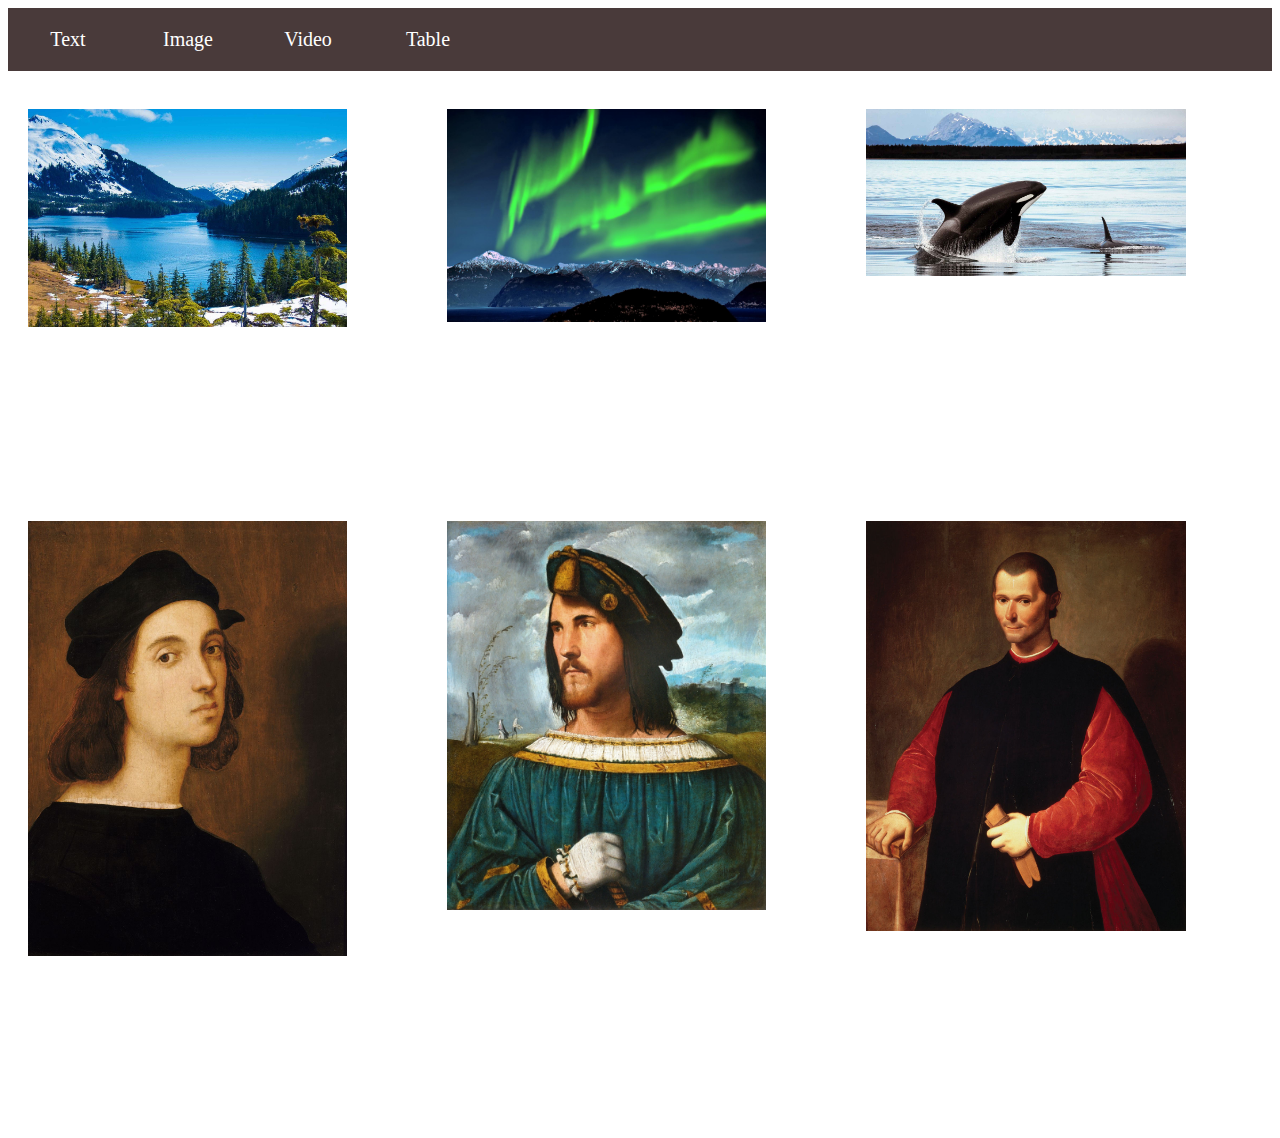
==== page2.html @ ca80e43a "Initial pages" ====
<!DOCTYPE html>

<html>
	<head>
		<title>Page 2</title>
		<link rel="stylesheet" href="style.css" />
	</head>

	<body>

		<!-- Nav -->
		<nav>
			<ul>
			
			<li><a href="index.html">Text</a></li>
			<li><a href="page2.html">Image</a></li>
			<li><a href="page3.html">Video</a></li>
			<li><a href="page4.html">Table</a></li>

			</ul>
		</nav>

        <br>
        
        <!-- Image -->
        <div class = "image-container">

            <div class = "images">
                <img src = "images/view1.jpg">
            </div>

            <div class = "images">
                <img src = "images/view2.jpg">
            </div>

            <div class = "images">
                <img src = "images/view3.jpg">
            </div>

        </div>

        <div class = "image-container">

            <div class = "images">
                <img src = "images/art1.jpg">
            </div>

            <div class = "images">
                <img src = "images/art2.jpg">
            </div>

            <div class = "images">
                <img src = "images/art3.jpg">
            </div>

        </div>

	</body>
</html>
---- style.css ----
*{
    box-sizing: border-box;
}

nav {
    background-color: #493a3a;
    width: 100%;
    overflow: auto;
}

nav a{
    width:120px;
    display: block;
    color: white;
    text-align: center;
    padding: 20px 10px;
    text-decoration: none;
    background-color: #493a3a;
    font-size: 20px;
}

ul { 
    margin: 0;
    padding: 0;
    list-style-type: none;
}
  
li {
    float: left;  
}
  
li a:hover {
    background-color: green;
}

.image-container{
    margin: auto;
    overflow: auto;
}

.images{
    margin: 20px;
    float: left;
    width: 30%;
    padding-bottom: 150px;
    padding-right: 60px;
}

.images img{
    width: 100%;
    height: auto;
}
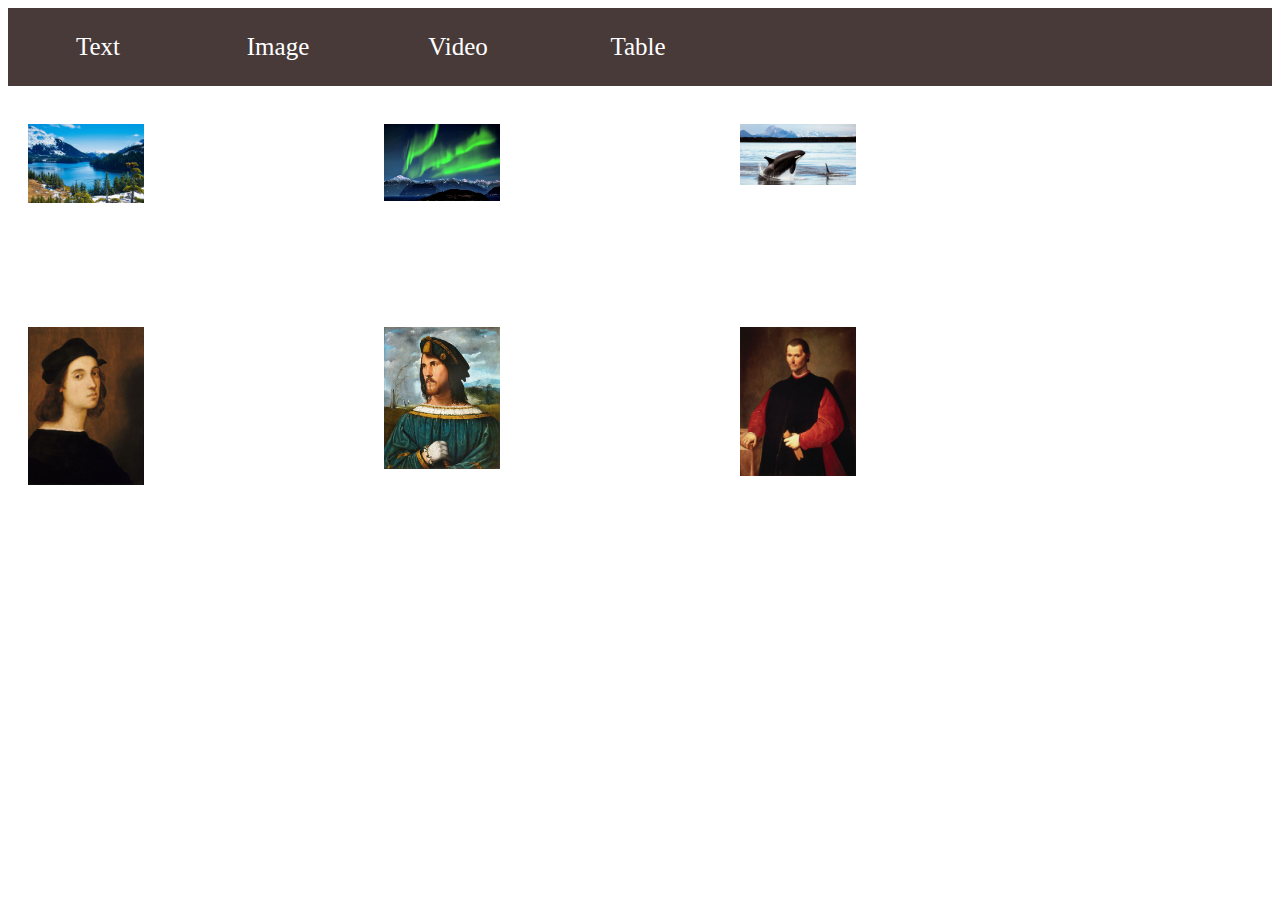
==== commit b7deeb31: "Update page2.html" ====
--- a/page2.html
+++ b/page2.html
@@ -26,15 +26,15 @@
         <div class = "image-container">
 
             <div class = "images">
-                <img src = "images/view1.jpg">
+                <img src = "images/view1.jpg" alt = "Lake">
             </div>
 
             <div class = "images">
-                <img src = "images/view2.jpg">
+                <img src = "images/view2.jpg" alt = "Sky">
             </div>
 
             <div class = "images">
-                <img src = "images/view3.jpg">
+                <img src = "images/view3.jpg" alt = "Killer Whale">
             </div>
 
         </div>
@@ -42,15 +42,15 @@
         <div class = "image-container">
 
             <div class = "images">
-                <img src = "images/art1.jpg">
+                <img src = "images/art1.jpg" alt = "Raphael">
             </div>
 
             <div class = "images">
-                <img src = "images/art2.jpg">
+                <img src = "images/art2.jpg" alt = "Borgia">
             </div>
 
             <div class = "images">
-                <img src = "images/art3.jpg">
+                <img src = "images/art3.jpg" alt = "Machiavelli">
             </div>
 
         </div>
--- a/style.css
+++ b/style.css
@@ -1,7 +1,3 @@
-*{
-    box-sizing: border-box;
-}
-
 nav {
     background-color: #493a3a;
     width: 100%;
@@ -9,14 +5,14 @@
 }
 
 nav a{
-    width:120px;
+    width:150px;
     display: block;
     color: white;
     text-align: center;
-    padding: 20px 10px;
+    padding: 25px 15px;
     text-decoration: none;
     background-color: #493a3a;
-    font-size: 20px;
+    font-size: 25px;
 }
 
 ul { 
@@ -33,6 +29,28 @@
     background-color: green;
 }
 
+form{
+    margin: 20px;
+    font-size: 30px;
+}
+
+input[type="text"]{
+    height: 25px;
+    width: 300px;
+    background-color: rgb(225, 238, 255);
+}
+
+input[type="radio"]{
+    height: 25px;
+    width: 40px;
+}
+
+input[type="submit"]{
+    height:30px;
+    width: 80px;
+    font-size: 18px;
+}
+
 .image-container{
     margin: auto;
     overflow: auto;
@@ -41,12 +59,45 @@
 .images{
     margin: 20px;
     float: left;
-    width: 30%;
-    padding-bottom: 150px;
-    padding-right: 60px;
+    width: 25%;
+    padding-bottom: 80px;
+    padding-right: 200px;
+    box-sizing: border-box;
 }
 
 .images img{
     width: 100%;
     height: auto;
 }
+
+
+iframe{
+    margin: 20px;
+    width: 16vw;
+    height: 10vw;
+    display: block;
+    float: left;
+    margin-top: 50px;
+    margin-right: 200px;
+}
+
+
+table{
+    border-collapse: collapse;
+    width: 100%;
+}
+
+th, td{
+    border: 1px solid black;
+    text-align: left;
+    padding: 10px;
+}
+
+th{
+    font-size: 40px;
+}
+
+td{
+    font-size: 30px;
+}
+
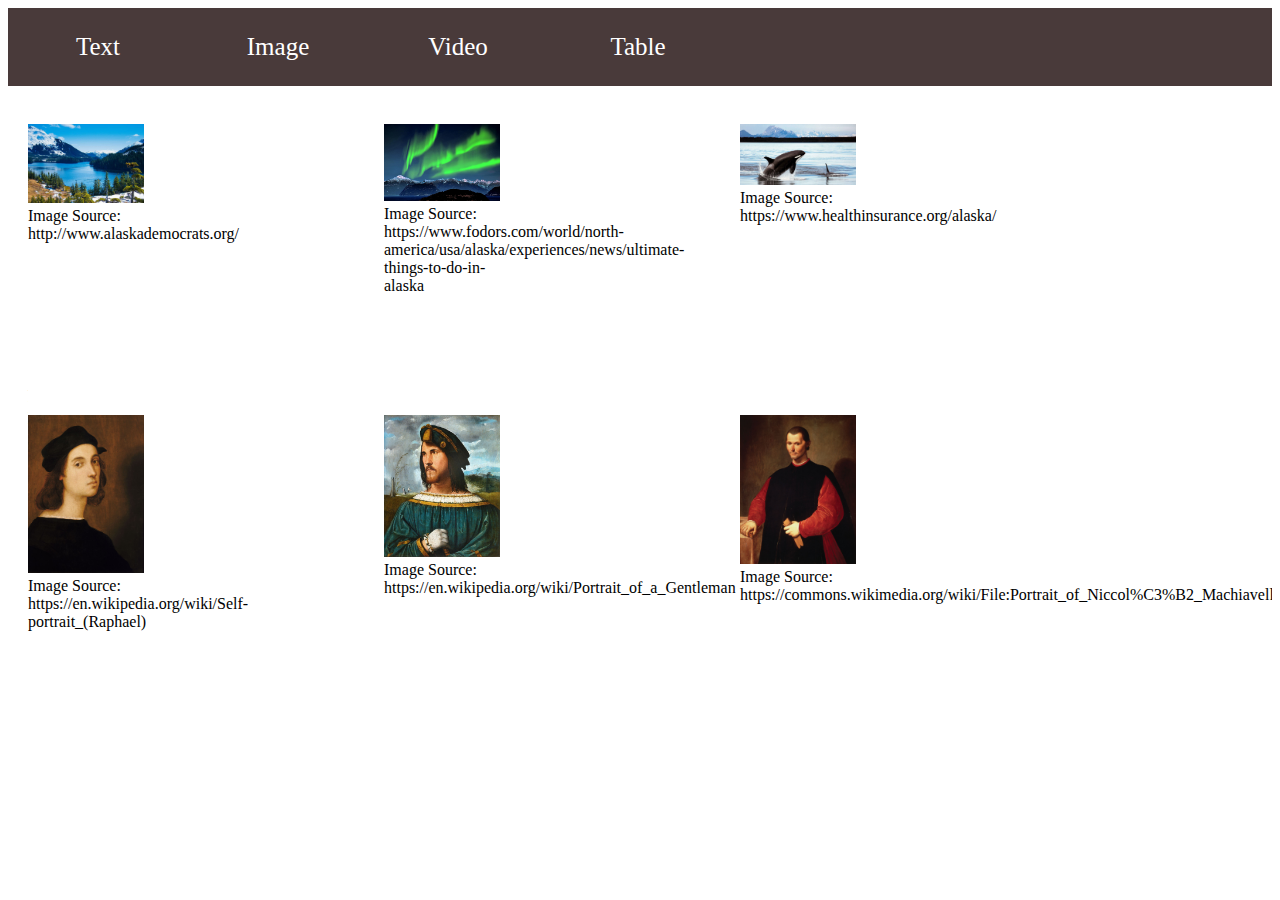
==== commit e4647b73: "Update page2.html" ====
--- a/page2.html
+++ b/page2.html
@@ -27,14 +27,17 @@
 
             <div class = "images">
                 <img src = "images/view1.jpg" alt = "Lake">
+                <figcaption>Image Source: http://www.alaskademocrats.org/</figcaption>
             </div>
 
             <div class = "images">
                 <img src = "images/view2.jpg" alt = "Sky">
+                <figcaption>Image Source: https://www.fodors.com/world/north-america/usa/alaska/experiences/news/ultimate-things-to-do-in-alaska</figcaption>
             </div>
 
             <div class = "images">
                 <img src = "images/view3.jpg" alt = "Killer Whale">
+                <figcaption>Image Source: https://www.healthinsurance.org/alaska/</figcaption>
             </div>
 
         </div>
@@ -43,14 +46,17 @@
 
             <div class = "images">
                 <img src = "images/art1.jpg" alt = "Raphael">
+                <figcaption>Image Source: https://en.wikipedia.org/wiki/Self-portrait_(Raphael)</figcaption>
             </div>
 
             <div class = "images">
                 <img src = "images/art2.jpg" alt = "Borgia">
+                <figcaption>Image Source: https://en.wikipedia.org/wiki/Portrait_of_a_Gentleman</figcaption>
             </div>
 
             <div class = "images">
                 <img src = "images/art3.jpg" alt = "Machiavelli">
+                <figcaption>Image Source: https://commons.wikimedia.org/wiki/File:Portrait_of_Niccol%C3%B2_Machiavelli_by_Santi_di_Tito.jpg</figcaption>
             </div>
 
         </div>
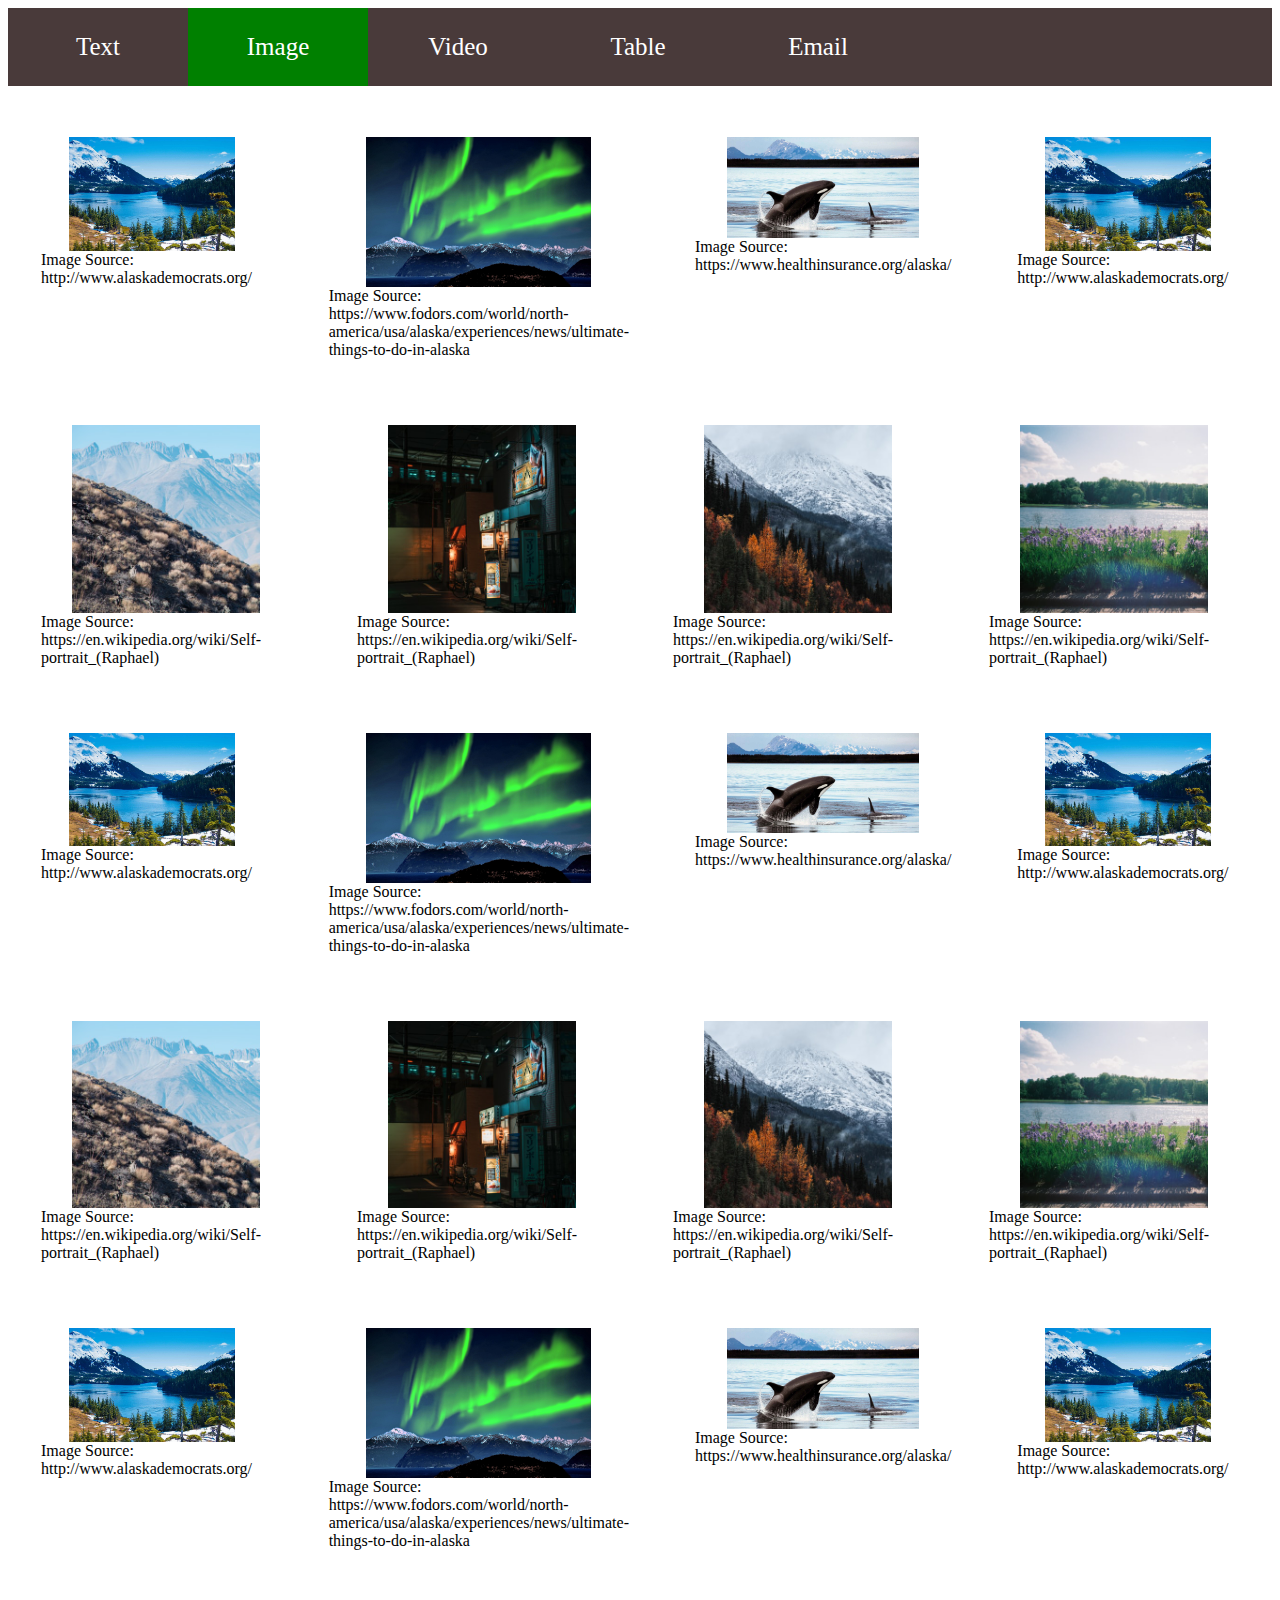
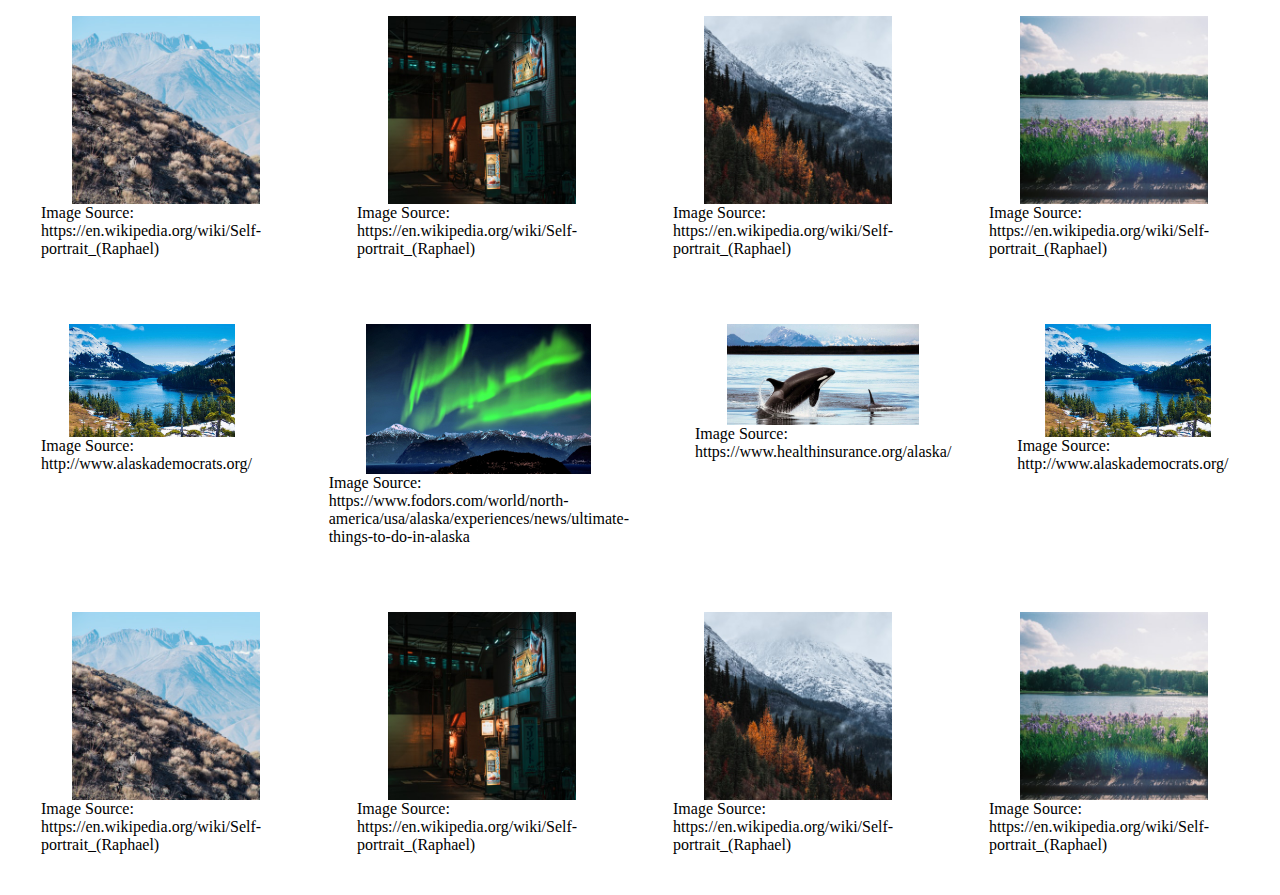
==== commit 0226c2a1: "Add features" ====
--- a/page2.html
+++ b/page2.html
@@ -2,8 +2,11 @@
 
 <html>
 	<head>
-		<title>Page 2</title>
-		<link rel="stylesheet" href="style.css" />
+        <title>Page 2</title>
+        <meta name="viewport" content="width=device-width, initial-scale=1, user-scalable=no" />
+        <link rel="stylesheet" href="style.css" />
+        <script defer src="image.js"></script>
+        <script defer src="backTop.js"></script>
 	</head>
 
 	<body>
@@ -13,16 +16,21 @@
 			<ul>
 			
 			<li><a href="index.html">Text</a></li>
-			<li><a href="page2.html">Image</a></li>
+			<li class="active"><a href="page2.html">Image</a></li>
 			<li><a href="page3.html">Video</a></li>
-			<li><a href="page4.html">Table</a></li>
+            <li><a href="page4.html">Table</a></li>
+            <li><a href="page5.html">Email</a></li>
 
 			</ul>
 		</nav>
 
         <br>
+
+        <li><a href="#"><button id = "btn" title = "Scroll-to-Top">Back to Top</button></a></li>
         
         <!-- Image -->
+
+        <!--
         <div class = "image-container">
 
             <div class = "images">
@@ -60,6 +68,171 @@
             </div>
 
         </div>
+    -->
+
+        <div class = "flex-container">
+
+            <div class = "item">
+                <img src = "images/view1.jpg" alt = "Lake">
+                <figcaption>Image Source: http://www.alaskademocrats.org/</figcaption>
+            </div>
+
+            <div class = "item">
+                <img src = "images/view2.jpg" alt = "Sky">
+                <figcaption>Image Source: https://www.fodors.com/world/north-america/usa/alaska/experiences/news/ultimate-things-to-do-in-alaska</figcaption>
+            </div>
+
+            <div class = "item">
+                <img src = "images/view3.jpg" alt = "Killer Whale">
+                <figcaption>Image Source: https://www.healthinsurance.org/alaska/</figcaption>
+            </div>
+
+            <div class = "item">
+                <img src = "images/view1.jpg" alt = "Lake">
+                <figcaption>Image Source: http://www.alaskademocrats.org/</figcaption>
+            </div>
+
+            <div class = "item">
+                <img src = "images/sky1.jpg" alt = "Raphael">
+                <figcaption>Image Source: https://en.wikipedia.org/wiki/Self-portrait_(Raphael)</figcaption>
+            </div>
+
+            <div class = "item">
+                <img src = "images/japan1.jpg" alt = "Raphael">
+                <figcaption>Image Source: https://en.wikipedia.org/wiki/Self-portrait_(Raphael)</figcaption>
+            </div>
+
+            <div class = "item">
+                <img src = "images/trees1.jpg" alt = "Raphael">
+                <figcaption>Image Source: https://en.wikipedia.org/wiki/Self-portrait_(Raphael)</figcaption>
+            </div>
+
+            <div class = "item">
+                <img src = "images/flowers1.jpg" alt = "Raphael">
+                <figcaption>Image Source: https://en.wikipedia.org/wiki/Self-portrait_(Raphael)</figcaption>
+            </div>
+
+            <div class = "item">
+                <img src = "images/view1.jpg" alt = "Lake">
+                <figcaption>Image Source: http://www.alaskademocrats.org/</figcaption>
+            </div>
+
+            <div class = "item">
+                <img src = "images/view2.jpg" alt = "Sky">
+                <figcaption>Image Source: https://www.fodors.com/world/north-america/usa/alaska/experiences/news/ultimate-things-to-do-in-alaska</figcaption>
+            </div>
+
+            <div class = "item">
+                <img src = "images/view3.jpg" alt = "Killer Whale">
+                <figcaption>Image Source: https://www.healthinsurance.org/alaska/</figcaption>
+            </div>
+
+            <div class = "item">
+                <img src = "images/view1.jpg" alt = "Lake">
+                <figcaption>Image Source: http://www.alaskademocrats.org/</figcaption>
+            </div>
+
+            <div class = "item">
+                <img src = "images/sky1.jpg" alt = "Raphael">
+                <figcaption>Image Source: https://en.wikipedia.org/wiki/Self-portrait_(Raphael)</figcaption>
+            </div>
+
+            <div class = "item">
+                <img src = "images/japan1.jpg" alt = "Raphael">
+                <figcaption>Image Source: https://en.wikipedia.org/wiki/Self-portrait_(Raphael)</figcaption>
+            </div>
+
+            <div class = "item">
+                <img src = "images/trees1.jpg" alt = "Raphael">
+                <figcaption>Image Source: https://en.wikipedia.org/wiki/Self-portrait_(Raphael)</figcaption>
+            </div>
+
+            <div class = "item">
+                <img src = "images/flowers1.jpg" alt = "Raphael">
+                <figcaption>Image Source: https://en.wikipedia.org/wiki/Self-portrait_(Raphael)</figcaption>
+            </div>
+
+            <div class = "item">
+                <img src = "images/view1.jpg" alt = "Lake">
+                <figcaption>Image Source: http://www.alaskademocrats.org/</figcaption>
+            </div>
+
+            <div class = "item">
+                <img src = "images/view2.jpg" alt = "Sky">
+                <figcaption>Image Source: https://www.fodors.com/world/north-america/usa/alaska/experiences/news/ultimate-things-to-do-in-alaska</figcaption>
+            </div>
+
+            <div class = "item">
+                <img src = "images/view3.jpg" alt = "Killer Whale">
+                <figcaption>Image Source: https://www.healthinsurance.org/alaska/</figcaption>
+            </div>
+
+            <div class = "item">
+                <img src = "images/view1.jpg" alt = "Lake">
+                <figcaption>Image Source: http://www.alaskademocrats.org/</figcaption>
+            </div>
+
+            <div class = "item">
+                <img src = "images/sky1.jpg" alt = "Raphael">
+                <figcaption>Image Source: https://en.wikipedia.org/wiki/Self-portrait_(Raphael)</figcaption>
+            </div>
+
+            <div class = "item">
+                <img src = "images/japan1.jpg" alt = "Raphael">
+                <figcaption>Image Source: https://en.wikipedia.org/wiki/Self-portrait_(Raphael)</figcaption>
+            </div>
+
+            <div class = "item">
+                <img src = "images/trees1.jpg" alt = "Raphael">
+                <figcaption>Image Source: https://en.wikipedia.org/wiki/Self-portrait_(Raphael)</figcaption>
+            </div>
+
+            <div class = "item">
+                <img src = "images/flowers1.jpg" alt = "Raphael">
+                <figcaption>Image Source: https://en.wikipedia.org/wiki/Self-portrait_(Raphael)</figcaption>
+            </div>
+
+            <div class = "item">
+                <img src = "images/view1.jpg" alt = "Lake">
+                <figcaption>Image Source: http://www.alaskademocrats.org/</figcaption>
+            </div>
+
+            <div class = "item">
+                <img src = "images/view2.jpg" alt = "Sky">
+                <figcaption>Image Source: https://www.fodors.com/world/north-america/usa/alaska/experiences/news/ultimate-things-to-do-in-alaska</figcaption>
+            </div>
+
+            <div class = "item">
+                <img src = "images/view3.jpg" alt = "Killer Whale">
+                <figcaption>Image Source: https://www.healthinsurance.org/alaska/</figcaption>
+            </div>
+
+            <div class = "item">
+                <img src = "images/view1.jpg" alt = "Lake">
+                <figcaption>Image Source: http://www.alaskademocrats.org/</figcaption>
+            </div>
+
+            <div class = "item">
+                <img src = "images/sky1.jpg" alt = "Raphael">
+                <figcaption>Image Source: https://en.wikipedia.org/wiki/Self-portrait_(Raphael)</figcaption>
+            </div>
+
+            <div class = "item">
+                <img src = "images/japan1.jpg" alt = "Raphael">
+                <figcaption>Image Source: https://en.wikipedia.org/wiki/Self-portrait_(Raphael)</figcaption>
+            </div>
+
+            <div class = "item">
+                <img src = "images/trees1.jpg" alt = "Raphael">
+                <figcaption>Image Source: https://en.wikipedia.org/wiki/Self-portrait_(Raphael)</figcaption>
+            </div>
+
+            <div class = "item">
+                <img src = "images/flowers1.jpg" alt = "Raphael">
+                <figcaption>Image Source: https://en.wikipedia.org/wiki/Self-portrait_(Raphael)</figcaption>
+            </div>
+
+        </div>
 
 	</body>
 </html>--- a/style.css
+++ b/style.css
@@ -2,6 +2,7 @@
     background-color: #493a3a;
     width: 100%;
     overflow: auto;
+    position: relative;
 }
 
 nav a{
@@ -13,6 +14,10 @@
     text-decoration: none;
     background-color: #493a3a;
     font-size: 25px;
+
+    
+    top: 50%;
+    left: 50%;
 }
 
 ul { 
@@ -29,9 +34,21 @@
     background-color: green;
 }
 
+nav ul li.active a{
+    color: white;
+    background-color: green;
+}
+
 form{
-    margin: 20px;
+    
     font-size: 30px;
+
+    position: absolute;
+    top: 50%;
+    left: 50%;
+    transform: translate(-50%, -50%);
+
+    
 }
 
 input[type="text"]{
@@ -71,26 +88,23 @@
 }
 
 
-iframe{
-    margin: 20px;
-    width: 16vw;
-    height: 10vw;
-    display: block;
-    float: left;
-    margin-top: 50px;
-    margin-right: 200px;
-}
+
 
 
 table{
     border-collapse: collapse;
     width: 100%;
+
+    
 }
 
 th, td{
     border: 1px solid black;
-    text-align: left;
+    text-align: center;
+    vertical-align: middle;
     padding: 10px;
+
+    
 }
 
 th{
@@ -101,3 +115,124 @@
     font-size: 30px;
 }
 
+.flex-container {
+    display: flex;
+    flex-wrap: wrap;
+    
+}
+.video {
+    box-sizing: border-box;
+    
+    margin: 1rem;
+    padding: 1rem;
+    border: 1px solid black;
+    border-radius: 5px;
+}
+
+.item {
+    flex: 20%;
+    box-sizing: border-box;
+    
+    margin: 1rem;
+    padding: 1rem;
+    border: 1px solid white;
+    border-radius: 5px;
+}
+
+.vids {
+    flex: 20%;
+    box-sizing: border-box;
+    
+    margin: 2rem;
+    padding: 1rem;
+    border: 1px solid white;
+    border-radius: 5px;
+}
+
+img {
+    display: block;
+    width: 100%;
+    max-width: 75%;
+    height: auto;
+    margin: auto;
+    cursor: pointer;
+}
+.video iframe {
+    display: block;
+    width: 100%;
+    min-height: 50%;
+    height: auto;
+    margin: auto;
+}
+
+#lightbox {
+    position: fixed;
+    z-index: 100;
+    top: 0;
+    width: 100%;
+    height: 100%;
+    background-color: rgba(0, 0, 0, 0.83);
+    display: none;
+}
+
+#lightbox.active {
+    display: flex;
+    justify-content: center;
+    align-items: center;
+}
+  
+#lightbox img {
+    width: 40%;
+    height: auto;
+    max-height: 80%;
+    padding: 4px;
+    background-color: black;
+    border: 2px solid white;
+}
+
+#lightbox video {
+    width: 40%;
+    height: auto;
+    max-height: 80%;
+    padding: 4px;
+    background-color: black;
+    border: 2px solid white;
+}
+
+.video-player {
+    z-index: 1000;
+    width: 100%;
+    position: absolute;
+    left: 50%;
+    top: 50%;
+    transform: translate(-20%, -50%);
+    display: none;
+    justify-content: center;
+    align-items: center;
+}
+
+#btn {
+    display: none;
+    position: fixed;
+    bottom: 20px;
+    right: 30px;
+    z-index: 90;
+    font-size: 20px;
+    border: none;
+    outline: none;
+    background-color: lightgoldenrodyellow;
+    color: black;
+    cursor: pointer;
+    padding: 15px;
+    border-radius: 4px;
+}
+
+#btn:hover{
+    background-color: lightskyblue;
+}
+
+/*
+.email-form #email-suc{
+    display: none;
+}
+*/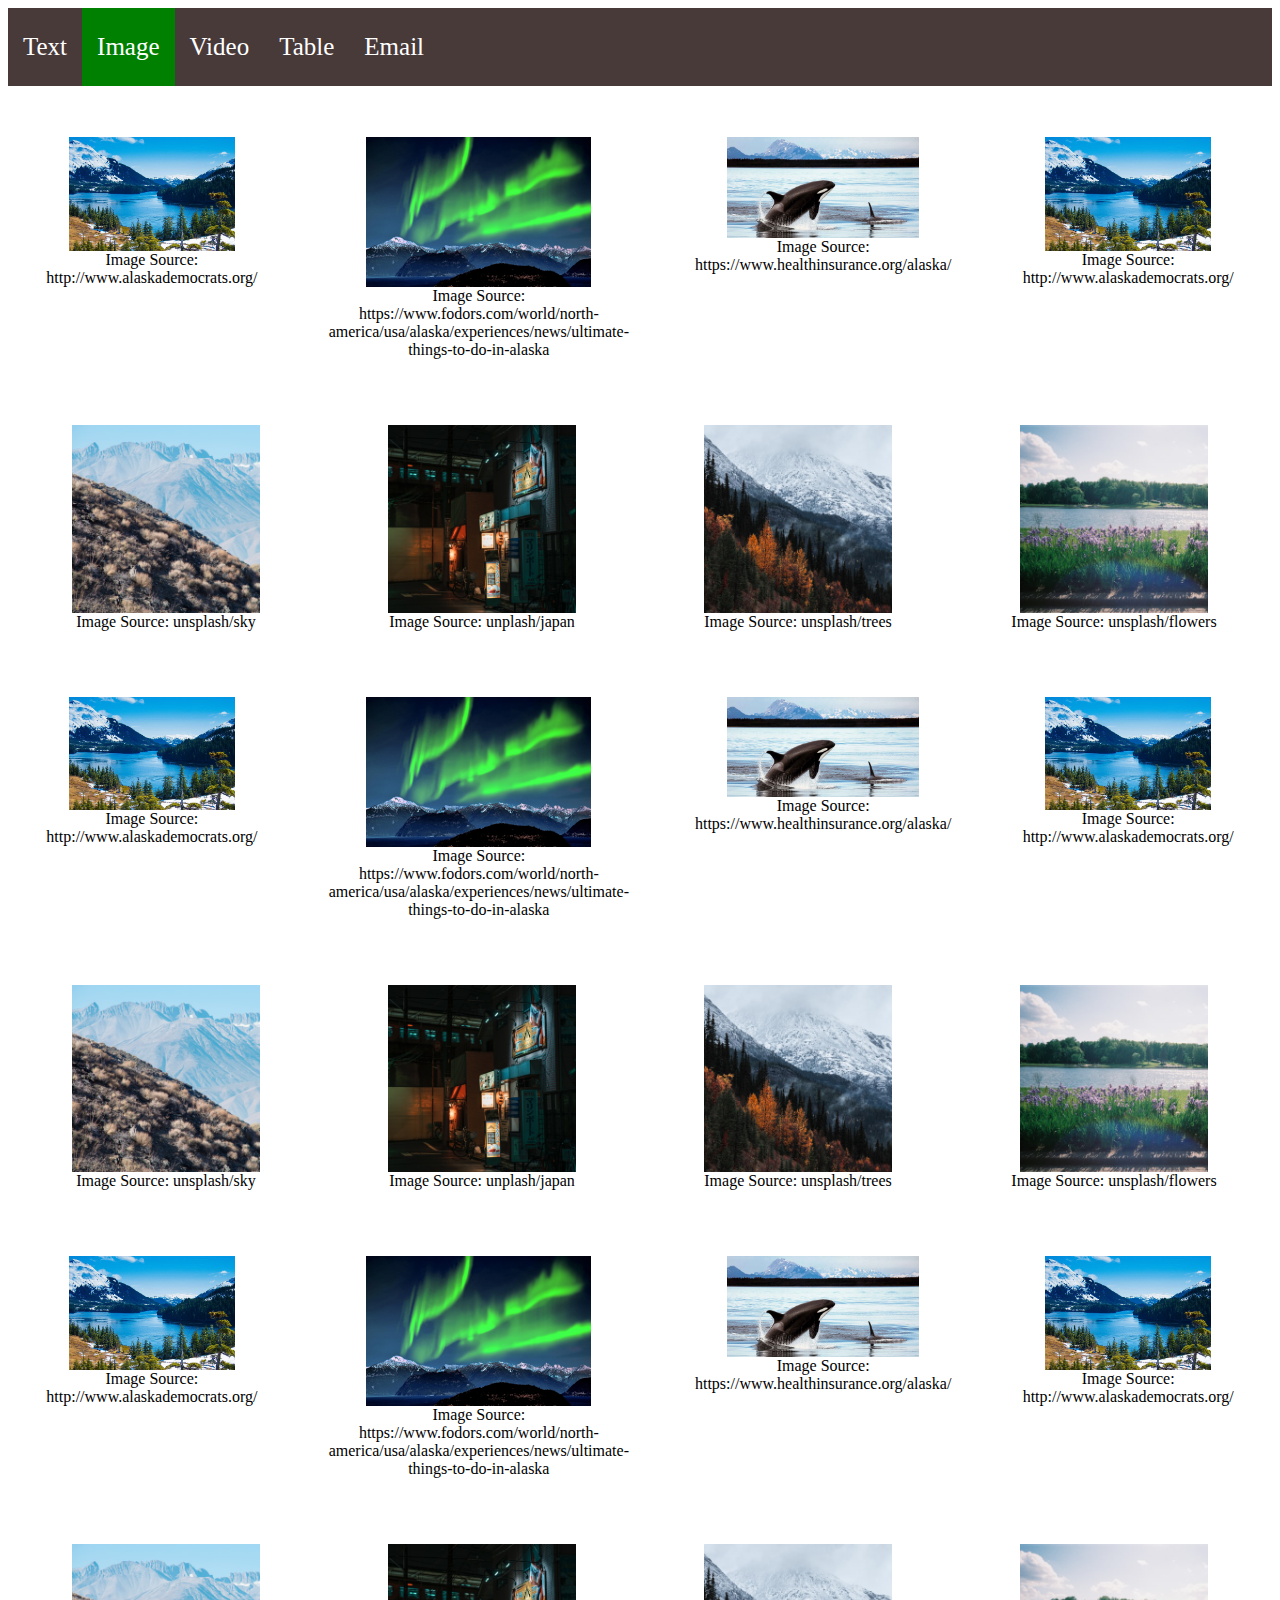
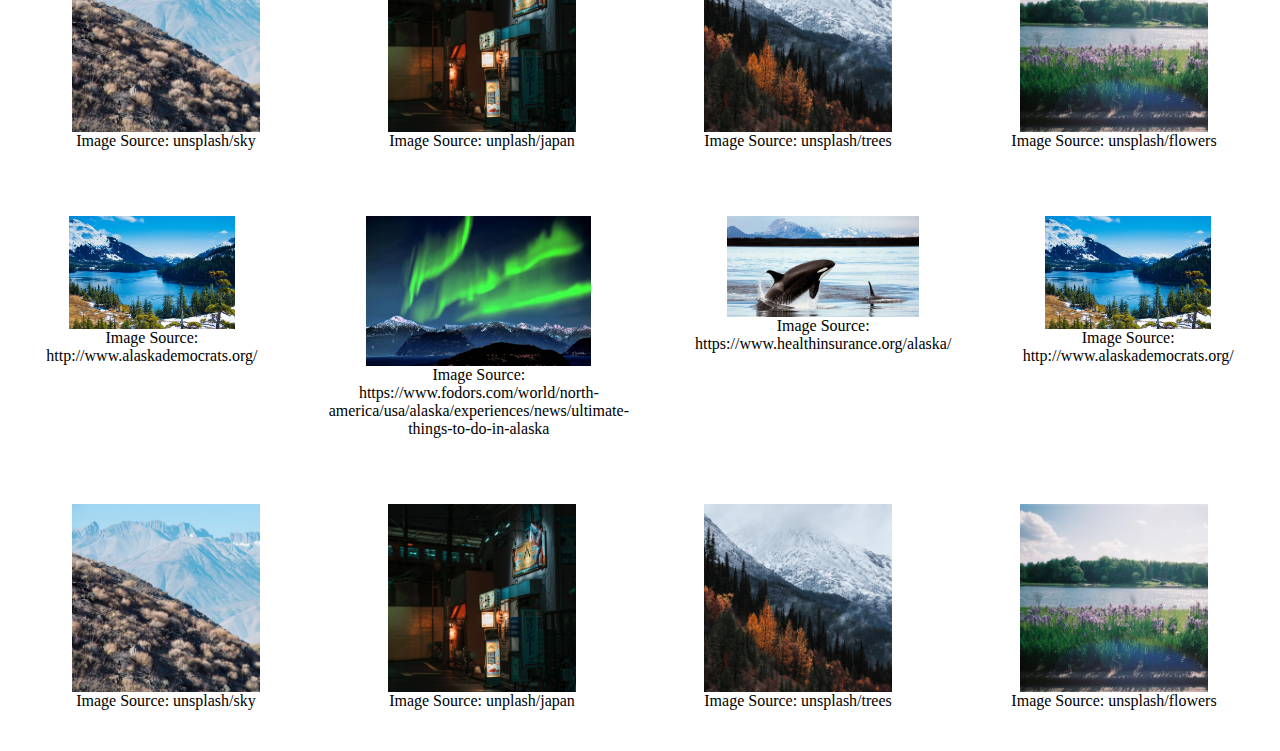
==== commit b328f482: "Update all pages" ====
--- a/page2.html
+++ b/page2.html
@@ -30,46 +30,6 @@
         
         <!-- Image -->
 
-        <!--
-        <div class = "image-container">
-
-            <div class = "images">
-                <img src = "images/view1.jpg" alt = "Lake">
-                <figcaption>Image Source: http://www.alaskademocrats.org/</figcaption>
-            </div>
-
-            <div class = "images">
-                <img src = "images/view2.jpg" alt = "Sky">
-                <figcaption>Image Source: https://www.fodors.com/world/north-america/usa/alaska/experiences/news/ultimate-things-to-do-in-alaska</figcaption>
-            </div>
-
-            <div class = "images">
-                <img src = "images/view3.jpg" alt = "Killer Whale">
-                <figcaption>Image Source: https://www.healthinsurance.org/alaska/</figcaption>
-            </div>
-
-        </div>
-
-        <div class = "image-container">
-
-            <div class = "images">
-                <img src = "images/art1.jpg" alt = "Raphael">
-                <figcaption>Image Source: https://en.wikipedia.org/wiki/Self-portrait_(Raphael)</figcaption>
-            </div>
-
-            <div class = "images">
-                <img src = "images/art2.jpg" alt = "Borgia">
-                <figcaption>Image Source: https://en.wikipedia.org/wiki/Portrait_of_a_Gentleman</figcaption>
-            </div>
-
-            <div class = "images">
-                <img src = "images/art3.jpg" alt = "Machiavelli">
-                <figcaption>Image Source: https://commons.wikimedia.org/wiki/File:Portrait_of_Niccol%C3%B2_Machiavelli_by_Santi_di_Tito.jpg</figcaption>
-            </div>
-
-        </div>
-    -->
-
         <div class = "flex-container">
 
             <div class = "item">
@@ -94,22 +54,22 @@
 
             <div class = "item">
                 <img src = "images/sky1.jpg" alt = "Raphael">
-                <figcaption>Image Source: https://en.wikipedia.org/wiki/Self-portrait_(Raphael)</figcaption>
+                <figcaption>Image Source: unsplash/sky</figcaption>
             </div>
 
             <div class = "item">
                 <img src = "images/japan1.jpg" alt = "Raphael">
-                <figcaption>Image Source: https://en.wikipedia.org/wiki/Self-portrait_(Raphael)</figcaption>
+                <figcaption>Image Source: unplash/japan</figcaption>
             </div>
 
             <div class = "item">
                 <img src = "images/trees1.jpg" alt = "Raphael">
-                <figcaption>Image Source: https://en.wikipedia.org/wiki/Self-portrait_(Raphael)</figcaption>
+                <figcaption>Image Source: unsplash/trees</figcaption>
             </div>
 
             <div class = "item">
                 <img src = "images/flowers1.jpg" alt = "Raphael">
-                <figcaption>Image Source: https://en.wikipedia.org/wiki/Self-portrait_(Raphael)</figcaption>
+                <figcaption>Image Source: unsplash/flowers</figcaption>
             </div>
 
             <div class = "item">
@@ -134,22 +94,22 @@
 
             <div class = "item">
                 <img src = "images/sky1.jpg" alt = "Raphael">
-                <figcaption>Image Source: https://en.wikipedia.org/wiki/Self-portrait_(Raphael)</figcaption>
+                <figcaption>Image Source: unsplash/sky</figcaption>
             </div>
 
             <div class = "item">
                 <img src = "images/japan1.jpg" alt = "Raphael">
-                <figcaption>Image Source: https://en.wikipedia.org/wiki/Self-portrait_(Raphael)</figcaption>
+                <figcaption>Image Source: unplash/japan</figcaption>
             </div>
 
             <div class = "item">
                 <img src = "images/trees1.jpg" alt = "Raphael">
-                <figcaption>Image Source: https://en.wikipedia.org/wiki/Self-portrait_(Raphael)</figcaption>
+                <figcaption>Image Source: unsplash/trees</figcaption>
             </div>
 
             <div class = "item">
                 <img src = "images/flowers1.jpg" alt = "Raphael">
-                <figcaption>Image Source: https://en.wikipedia.org/wiki/Self-portrait_(Raphael)</figcaption>
+                <figcaption>Image Source: unsplash/flowers</figcaption>
             </div>
 
             <div class = "item">
@@ -174,22 +134,22 @@
 
             <div class = "item">
                 <img src = "images/sky1.jpg" alt = "Raphael">
-                <figcaption>Image Source: https://en.wikipedia.org/wiki/Self-portrait_(Raphael)</figcaption>
+                <figcaption>Image Source: unsplash/sky</figcaption>
             </div>
 
             <div class = "item">
                 <img src = "images/japan1.jpg" alt = "Raphael">
-                <figcaption>Image Source: https://en.wikipedia.org/wiki/Self-portrait_(Raphael)</figcaption>
+                <figcaption>Image Source: unplash/japan</figcaption>
             </div>
 
             <div class = "item">
                 <img src = "images/trees1.jpg" alt = "Raphael">
-                <figcaption>Image Source: https://en.wikipedia.org/wiki/Self-portrait_(Raphael)</figcaption>
+                <figcaption>Image Source: unsplash/trees</figcaption>
             </div>
 
             <div class = "item">
                 <img src = "images/flowers1.jpg" alt = "Raphael">
-                <figcaption>Image Source: https://en.wikipedia.org/wiki/Self-portrait_(Raphael)</figcaption>
+                <figcaption>Image Source: unsplash/flowers</figcaption>
             </div>
 
             <div class = "item">
@@ -214,22 +174,22 @@
 
             <div class = "item">
                 <img src = "images/sky1.jpg" alt = "Raphael">
-                <figcaption>Image Source: https://en.wikipedia.org/wiki/Self-portrait_(Raphael)</figcaption>
+                <figcaption>Image Source: unsplash/sky</figcaption>
             </div>
 
             <div class = "item">
                 <img src = "images/japan1.jpg" alt = "Raphael">
-                <figcaption>Image Source: https://en.wikipedia.org/wiki/Self-portrait_(Raphael)</figcaption>
+                <figcaption>Image Source: unplash/japan</figcaption>
             </div>
 
             <div class = "item">
                 <img src = "images/trees1.jpg" alt = "Raphael">
-                <figcaption>Image Source: https://en.wikipedia.org/wiki/Self-portrait_(Raphael)</figcaption>
+                <figcaption>Image Source: unsplash/trees</figcaption>
             </div>
 
             <div class = "item">
                 <img src = "images/flowers1.jpg" alt = "Raphael">
-                <figcaption>Image Source: https://en.wikipedia.org/wiki/Self-portrait_(Raphael)</figcaption>
+                <figcaption>Image Source: unsplash/flowers</figcaption>
             </div>
 
         </div>
--- a/style.css
+++ b/style.css
@@ -1,12 +1,13 @@
 nav {
+    /*display: inline-flex;*/
     background-color: #493a3a;
     width: 100%;
     overflow: auto;
-    position: relative;
+    /*position: relative;*/
 }
 
 nav a{
-    width:150px;
+    /*width:20%;*/
     display: block;
     color: white;
     text-align: center;
@@ -18,6 +19,7 @@
     
     top: 50%;
     left: 50%;
+    
 }
 
 ul { 
@@ -63,9 +65,9 @@
 }
 
 input[type="submit"]{
-    height:30px;
+    height: 40px;
     width: 80px;
-    font-size: 18px;
+    font-size: 20px;
 }
 
 .image-container{
@@ -165,7 +167,7 @@
     margin: auto;
 }
 
-#lightbox {
+#overlay {
     position: fixed;
     z-index: 100;
     top: 0;
@@ -175,13 +177,13 @@
     display: none;
 }
 
-#lightbox.active {
+#overlay.active {
     display: flex;
     justify-content: center;
     align-items: center;
 }
   
-#lightbox img {
+#overlay img {
     width: 40%;
     height: auto;
     max-height: 80%;
@@ -190,13 +192,11 @@
     border: 2px solid white;
 }
 
-#lightbox video {
+#overlay video {
     width: 40%;
     height: auto;
     max-height: 80%;
     padding: 4px;
-    background-color: black;
-    border: 2px solid white;
 }
 
 .video-player {
@@ -217,10 +217,10 @@
     bottom: 20px;
     right: 30px;
     z-index: 90;
-    font-size: 20px;
+    font-size: 30px;
     border: none;
     outline: none;
-    background-color: lightgoldenrodyellow;
+    background-color: lightcoral;
     color: black;
     cursor: pointer;
     padding: 15px;
@@ -231,8 +231,6 @@
     background-color: lightskyblue;
 }
 
-/*
-.email-form #email-suc{
-    display: none;
-}
-*/+figcaption{
+    text-align: center;
+}